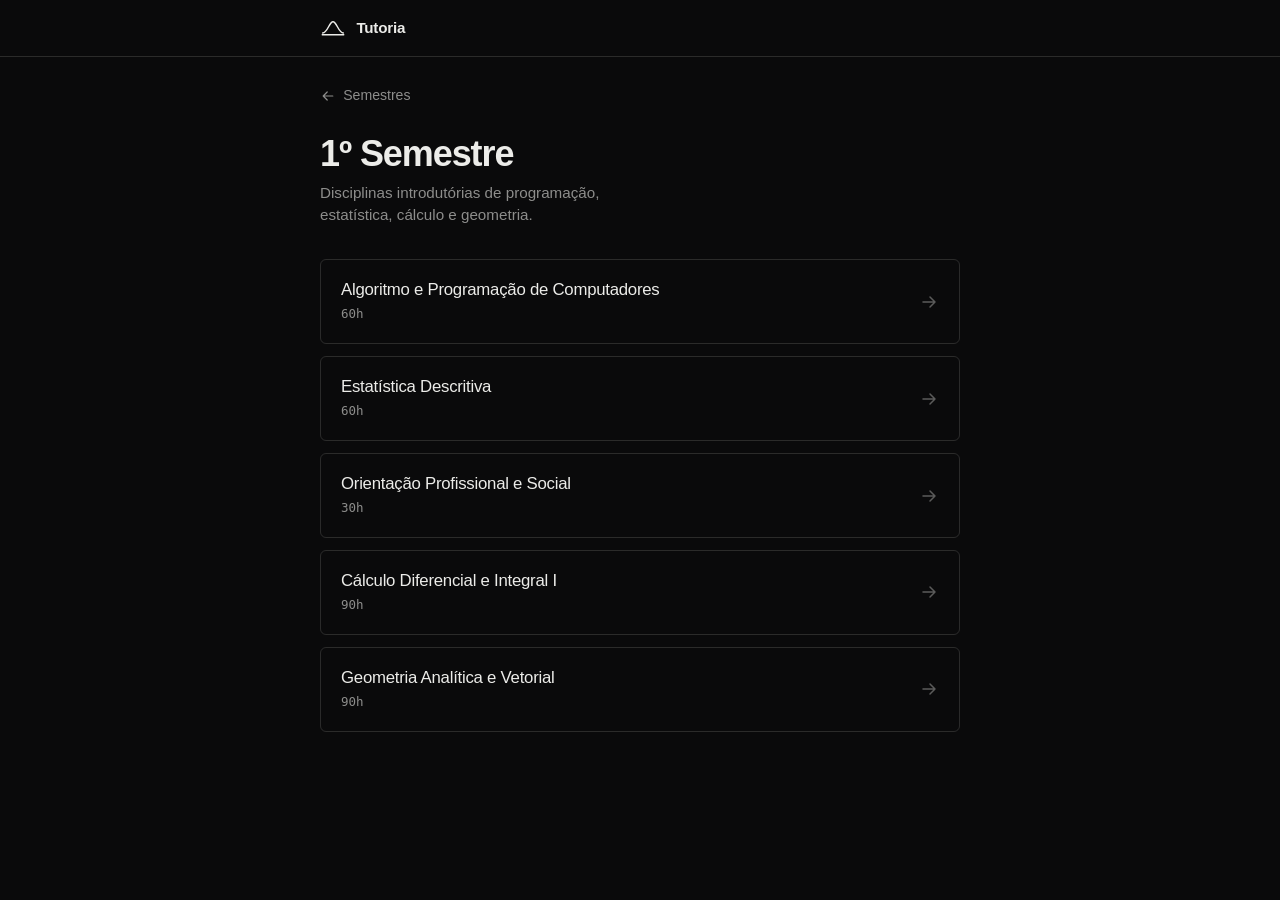
==== disciplinas.html @ 35c18ecf "adicionando novas páginas e mudando estilo" ====
<!DOCTYPE html>
<html lang="pt-BR">
<head>
  <meta charset="UTF-8">
  <meta name="viewport" content="width=device-width, initial-scale=1">
  <title>Disciplinas — Tutoria</title>
  <link rel="stylesheet" href="css/style.css">
</head>
<body>
  <header class="barra-topo">
    <div class="largura-padrao barra-conteudo">
      <a href="index.html" class="marca">
        <svg class="marca-icone" viewBox="0 0 28 20" fill="none" aria-hidden="true">
          <path d="M2.5 15.5C8 15.5 9.8 3 14 3C18.2 3 20 15.5 25.5 15.5" stroke="currentColor" stroke-width="1.6" stroke-linecap="round"/>
          <line x1="2" y1="17.5" x2="26" y2="17.5" stroke="currentColor" stroke-width="1.4" stroke-linecap="round"/>
        </svg>
        <span>Tutoria</span>
      </a>
    </div>
  </header>

  <main class="principal principal-lista largura-padrao">
    <a href="index.html" class="link-voltar">
      <svg class="icone-voltar" viewBox="0 0 20 20" fill="none" aria-hidden="true">
        <path d="M16 10H4M9 5L4 10L9 15" stroke="currentColor" stroke-width="1.5" stroke-linecap="round" stroke-linejoin="round"/>
      </svg>
      <span>Semestres</span>
    </a>

    <section class="intro">
      <h1 id="titulo-semestre">Disciplinas</h1>
      <p class="subtitulo" id="desc-semestre"></p>
    </section>

    <nav class="lista-disciplinas" id="lista-disciplinas" aria-label="Disciplinas do semestre">
      <!-- Preenchido via js/disciplinas.js -->
    </nav>
  </main>

  <script src="js/disciplinas.js"></script>
</body>
</html>
---- css/style.css ----
/* ===== 1. Sistema de duas cores ===== */
:root {
  --fundo: #0a0a0b;
  --tinta: #ecece9;
  --tinta-rgb: 236, 236, 233;

  --tinta-media: rgba(var(--tinta-rgb), 0.58);
  --tinta-suave: rgba(var(--tinta-rgb), 0.36);
  --borda: rgba(var(--tinta-rgb), 0.14);
  --borda-ativa: rgba(var(--tinta-rgb), 0.42);
  --superficie-hover: rgba(var(--tinta-rgb), 0.04);

  --fonte-ui: -apple-system, BlinkMacSystemFont, "Segoe UI", Roboto, sans-serif;
  --fonte-mono: ui-monospace, "SFMono-Regular", Menlo, Consolas, monospace;
}

/* ===== 2. Base ===== */
*,
*::before,
*::after {
  box-sizing: border-box;
}

html {
  -webkit-text-size-adjust: 100%;
  color-scheme: dark;
}

body {
  margin: 0;
  min-height: 100dvh;
  display: flex;
  flex-direction: column;
  background-color: var(--fundo);
  color: var(--tinta);
  font-family: var(--fonte-ui);
  font-size: 1rem;
  line-height: 1.5;
  -webkit-font-smoothing: antialiased;
}

:focus-visible {
  outline: 1px solid var(--tinta);
  outline-offset: 3px;
}

.largura-padrao {
  width: 100%;
  max-width: 680px;
  margin: 0 auto;
  padding-inline: 1.25rem;
}

/* ===== 3. Barra superior ===== */
.barra-topo {
  border-bottom: 1px solid var(--borda);
}

.barra-conteudo {
  height: 56px;
  display: flex;
  align-items: center;
}

.marca {
  display: inline-flex;
  align-items: center;
  gap: 0.65rem;
  color: var(--tinta);
  text-decoration: none;
  font-weight: 600;
  font-size: 0.95rem;
  letter-spacing: -0.015em;
}

.marca-icone {
  width: 26px;
  height: 18px;
  display: block;
}

/* ===== 4. Conteúdo principal ===== */
.principal {
  flex: 1;
  display: flex;
  flex-direction: column;
  justify-content: center;
  padding-top: 2rem;
  padding-bottom: 3rem;
}

.principal-lista {
  justify-content: flex-start;
  padding-top: 1.75rem;
}

.intro {
  margin-bottom: 2rem;
}

.intro h1 {
  margin: 0 0 0.45rem;
  font-size: clamp(1.75rem, 7vw, 2.25rem);
  font-weight: 600;
  letter-spacing: -0.03em;
  line-height: 1.12;
}

.subtitulo {
  margin: 0;
  font-size: 0.95rem;
  color: var(--tinta-media);
  max-width: 38ch;
}

/* ===== 5. Voltar ===== */
.link-voltar {
  display: inline-flex;
  align-items: center;
  gap: 0.45rem;
  margin-bottom: 1.75rem;
  font-size: 0.88rem;
  color: var(--tinta-media);
  text-decoration: none;
  width: fit-content;
  transition: color 0.16s ease;
}

.icone-voltar {
  width: 16px;
  height: 16px;
  transition: transform 0.16s ease;
}

.link-voltar:hover,
.link-voltar:active {
  color: var(--tinta);
}

.link-voltar:hover .icone-voltar,
.link-voltar:active .icone-voltar {
  transform: translateX(-3px);
}

/* ===== 6. Cards de semestre (centralizados) ===== */
.lista-semestres {
  display: grid;
  gap: 0.9rem;
}

.card-semestre {
  position: relative;
  display: flex;
  align-items: center;
  justify-content: center;
  text-align: center;
  min-height: 118px;
  padding: 1.5rem 3.25rem;
  border: 1px solid var(--borda);
  border-radius: 6px;
  color: var(--tinta);
  text-decoration: none;
  -webkit-tap-highlight-color: transparent;
  transition: border-color 0.16s ease, background-color 0.16s ease;
}

.card-semestre h2 {
  margin: 0 0 0.25rem;
  font-size: 1.3rem;
  font-weight: 500;
  letter-spacing: -0.02em;
}

.card-detalhe {
  margin: 0;
  font-family: var(--fonte-mono);
  font-size: 0.78rem;
  color: var(--tinta-media);
}

/* ===== 7. Cards de disciplina ===== */
.lista-disciplinas {
  display: grid;
  gap: 0.75rem;
}

.card-disciplina {
  position: relative;
  display: flex;
  align-items: center;
  justify-content: space-between;
  gap: 1rem;
  padding: 1.2rem 1.25rem;
  border: 1px solid var(--borda);
  border-radius: 6px;
  color: var(--tinta);
  text-decoration: none;
  -webkit-tap-highlight-color: transparent;
  transition: border-color 0.16s ease, background-color 0.16s ease;
}

.card-disciplina-info {
  min-width: 0;
}

.card-disciplina h2 {
  margin: 0 0 0.25rem;
  font-size: 1.05rem;
  font-weight: 500;
  letter-spacing: -0.015em;
  line-height: 1.3;
}

/* ===== 8. Ícone de seta e cantos ===== */
.icone-seta {
  width: 20px;
  height: 20px;
  flex-shrink: 0;
  color: var(--tinta-suave);
  transition: transform 0.16s ease, color 0.16s ease;
}

/* Mantém o texto centralizado no retângulo do semestre */
.card-semestre .icone-seta {
  position: absolute;
  right: 1.25rem;
  top: 50%;
  transform: translateY(-50%);
}

.canto {
  position: absolute;
  width: 8px;
  height: 8px;
  opacity: 0;
  transition: opacity 0.16s ease;
  pointer-events: none;
}

.canto-se {
  top: -1px;
  left: -1px;
  border-top: 1px solid var(--tinta);
  border-left: 1px solid var(--tinta);
  border-top-left-radius: 6px;
}

.canto-id {
  right: -1px;
  bottom: -1px;
  border-right: 1px solid var(--tinta);
  border-bottom: 1px solid var(--tinta);
  border-bottom-right-radius: 6px;
}

.card-semestre:hover,
.card-semestre:active,
.card-disciplina:hover,
.card-disciplina:active {
  border-color: var(--borda-ativa);
  background-color: var(--superficie-hover);
}

.card-semestre:hover .icone-seta,
.card-semestre:active .icone-seta {
  color: var(--tinta);
  transform: translate(4px, -50%);
}

.card-disciplina:hover .icone-seta,
.card-disciplina:active .icone-seta {
  color: var(--tinta);
  transform: translateX(4px);
}

.card-semestre:hover .canto,
.card-semestre:active .canto,
.card-disciplina:hover .canto,
.card-disciplina:active .canto {
  opacity: 1;
}

/* ===== 9. Avisos e MathJax ===== */
.estado-aviso {
  margin: 0;
  padding: 1rem 1.15rem;
  border: 1px dashed var(--borda-ativa);
  border-radius: 6px;
  font-family: var(--fonte-mono);
  font-size: 0.8rem;
  color: var(--tinta-media);
}

mjx-container[display="true"] {
  overflow-x: auto;
  overflow-y: hidden;
  max-width: 100%;
  padding: 0.25rem 0;
}

/* ===== 10. Telas maiores ===== */
@media (min-width: 640px) {
  .lista-semestres {
    grid-template-columns: repeat(2, 1fr);
    gap: 1rem;
  }

  .card-semestre {
    min-height: 150px;
  }
}
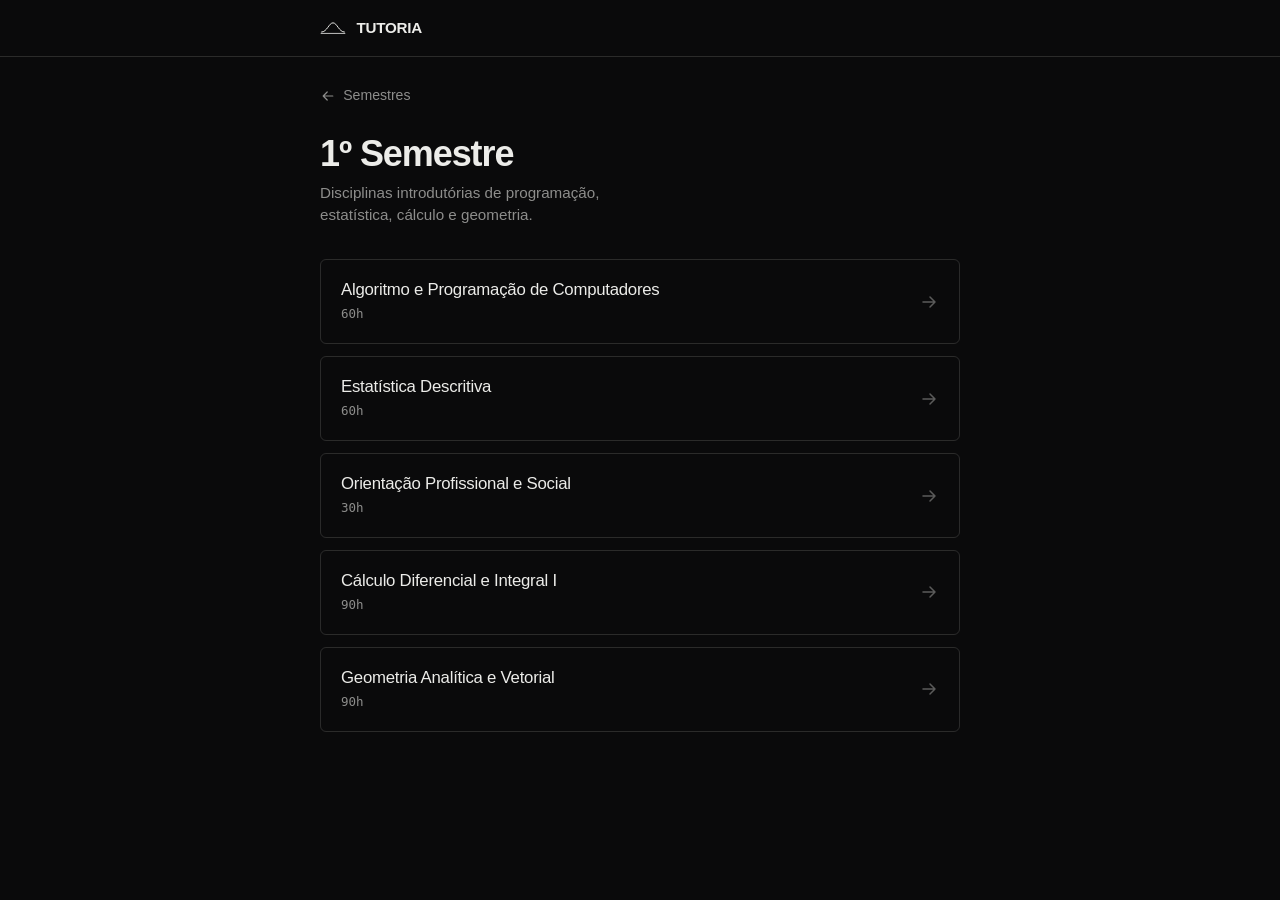
==== commit 2b552935: "corrigindo problema na logo" ====
--- a/disciplinas.html
+++ b/disciplinas.html
@@ -7,17 +7,17 @@
   <link rel="stylesheet" href="css/style.css">
 </head>
 <body>
-  <header class="barra-topo">
-    <div class="largura-padrao barra-conteudo">
-      <a href="index.html" class="marca">
-        <svg class="marca-icone" viewBox="0 0 28 20" fill="none" aria-hidden="true">
-          <path d="M2.5 15.5C8 15.5 9.8 3 14 3C18.2 3 20 15.5 25.5 15.5" stroke="currentColor" stroke-width="1.6" stroke-linecap="round"/>
-          <line x1="2" y1="17.5" x2="26" y2="17.5" stroke="currentColor" stroke-width="1.4" stroke-linecap="round"/>
-        </svg>
-        <span>Tutoria</span>
-      </a>
-    </div>
-  </header>
+    <header class="barra-topo">
+        <div class="largura-padrao barra-conteudo">
+          <a href="index.html" class="marca">
+            <svg class="marca-icone" viewBox="0 0 48 26" fill="none" aria-hidden="true">
+              <path d="M3 20.5C13 20.5 16.5 3.5 24 3.5C31.5 3.5 35 20.5 45 20.5" stroke="currentColor" stroke-width="1.8" stroke-linecap="round"/>
+              <line x1="2" y1="23" x2="46" y2="23" stroke="currentColor" stroke-width="1.5" stroke-linecap="round"/>
+            </svg>
+            <span>TUTORIA</span>
+          </a>
+        </div>
+    </header>
 
   <main class="principal principal-lista largura-padrao">
     <a href="index.html" class="link-voltar">
